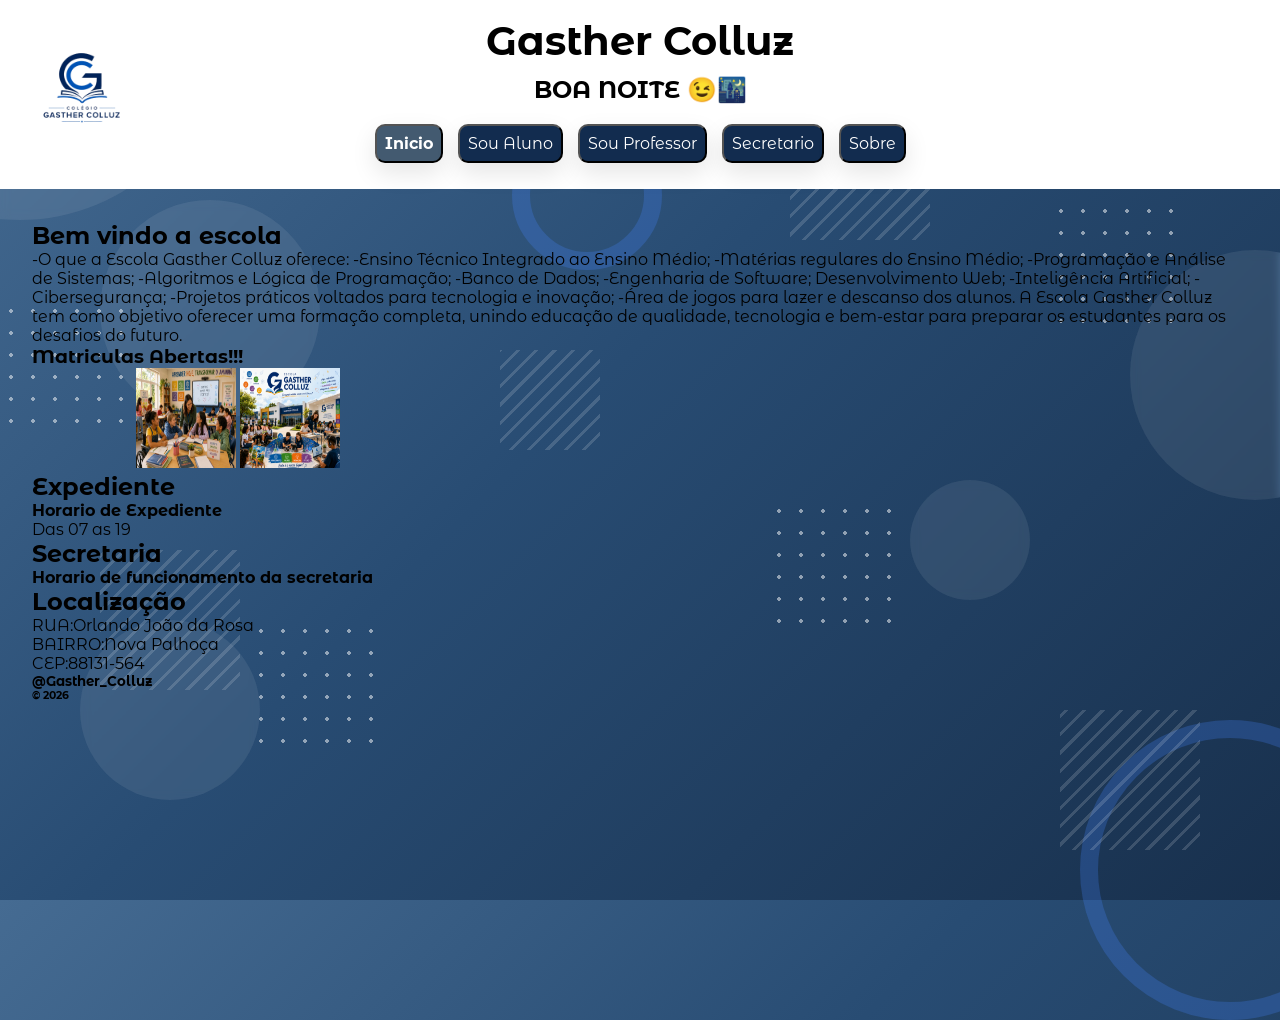
==== index.html @ 4a2c831e "mds qui confusao tropa" ====
<!DOCTYPE html>
<html lang="pt-br">
<head>
    <title >Colégio Gasther Colluz </title>
    <meta charset="UTF-8">
    <meta name="viewport" content="width=device-width, initial-scale=1.0">
    <link rel="stylesheet" href="sonicface.css">
 
</head>
<body>
  <div class="decoracao circulo c1"></div>
  <div class="decoracao circulo c2"></div>
  <div class="decoracao circulo c3"></div>
  <div class="decoracao circulo c4"></div>
  <div class="decoracao circulo c5"></div>
  <div class="decoracao anel a1"></div>
  <div class="decoracao anel a2"></div>
  <div class="decoracao anel a3"></div>
  <div class="decoracao bolinhas b1"></div>
  <div class="decoracao bolinhas b2"></div>
  <div class="decoracao bolinhas b3"></div>
  <div class="decoracao bolinhas b4"></div>
  <div class="decoracao bolinhas b5"></div>
  <div class="decoracao linhas l1"></div>
  <div class="decoracao linhas l2"></div>
  <div class="decoracao linhas l3"></div>
  <div class="decoracao linhas l4"></div>
    <header>
        <h1>Gasther Colluz</h1>
          <h2 id="horario">Carregando</h2>
          <nav class="abas">
            <button class="aba active" onclick="navegarPara('inicio', event)">Inicio</button>
             <button class="aba" onclick="navegarPara('aluno', event)">Sou Aluno</button>
              <button class="aba" onclick="navegarPara('professor', event)">Sou Professor</button>
               <button class="aba" onclick="navegarPara('secretario', event)">Secretario</button>
                <button class="aba" onclick="navegarPara('sobre', event)">Sobre</button>
          </nav>
    </header>
    <main>
       
        <section id="inicio" class="conteudo-pagina active">
          <div class="card"><div>
            <h2>Bem vindo a escola</h2>
         <p>-O que a Escola Gasther Colluz oferece:
 
           -Ensino Técnico Integrado ao Ensino Médio;
            -Matérias regulares do Ensino Médio;
         -Programação e Análise de Sistemas;
           -Algoritmos e Lógica de Programação;
             -Banco de Dados;
           -Engenharia de Software;
           Desenvolvimento Web;
         -Inteligência Artificial;
          -Cibersegurança;
                   -Projetos práticos voltados para tecnologia e inovação;
              -Área de jogos para lazer e descanso dos alunos.
 
               A Escola Gasther Colluz tem como objetivo oferecer uma formação completa, unindo educação de qualidade, tecnologia e bem-estar para preparar os estudantes para os desafios do futuro.

            </p>
         <h3>Matriculas Abertas!!!</h3>
         
         <img src="fotos/Gasther Colluz.png" width="100" height="100">
           <img src="fotos/inclusao.jpg" width="100" height="100">
           <img src="fotos/entrada.png" width="100" height="100">
           <h2>Expediente</h2>
           <h4>Horario de Expediente</h4>
           <p>Das 07 as 19</p>
          <h2>Secretaria</h2>
          <h4>Horario de funcionamento da secretaria</h4>
           <h2>Localização</h2>
           <p>RUA:Orlando João da Rosa</p>
           <p>BAIRRO:Nova Palhoça</p>
           <p>CEP:88131-564</p>
            <h5>@Gasther_Colluz</h5>
             <h6>© 2026 </h6>
        </section>
          <section id="sobre" class="conteudo-pagina">
            <h2>🏫O Início de um Sonho (1985)</h2>
             <img src="fotos/construida.jpg" alt="Construçao" width="100" height="100">
             <p>No dia 25 de outubro de 1985, nascia uma instituição com a missão de transformar vidas através do conhecimento. Fundada por três educadores apaixonados pela pedagogia, a escola começou suas atividades em um ambiente simples, mas com o objetivo gigante de oferecer um ensino humanizado, crítico e de alta qualidade.</p>
              <h2> Crescimento e Modernização</h2>
               <p>Ao longo das décadas de 1990 e 2000, a instituição acompanhou as transformações do mundo. A escola expandiu sua estrutura física, inaugurou laboratórios modernos e passou a atender desde a Educação Infantil até o Ensino Médio. O foco sempre foi alinhar a inovação tecnológica aos valores éticos e sociais.</p>
                <h2>A Instituição Hoje</h2>
                 <p>Atualmente, somos referência em excelência acadêmica e formação integral. Preparamos nossos alunos não apenas para os exames e vestibulares mais concorridos, mas também para os desafios globais do século XXI, cultivando a liderança, a empatia e o pensamento do futuro.</p>
                  <h2>A Origem do Nosso Nome</h2>
                   <p>Muitos se perguntam o significado por trás da nossa marca. A identidade da escola é o reflexo direto da união, do esforço e do coração dos nossos três fundadores. O nome Gasther Colluz nasceu da junção harmoniosa dos nomes de Giovanna Luz, Arthur Castillo e Ester Correa. Essa combinação simboliza a soma de seus ideais e o legado vivo que eles decidiram construir juntos para a educação.</p> <br>
                    <h2>Sobre nos</h2>
                     <img src="fotos/arthur_castillo.png" alt="criador 1" width="100" height="100">
                      <img src="fotos/ester.png" alt="criador 2" width="100" height="100">
                       <img src="fotos/luz.png" alt="criador 3" width="100" height="100">
                        <p>O projeto da Escola Gasther Colluz foi desenvolvido por Arthur, Ester e Giovanna. Durante a criação, o grupo realizou diversas conversas, discussões e trocas de ideias para tornar o projeto o mais completo e criativo possível. O objetivo era desenvolver uma escola diferente das demais, combinando tecnologia, inovação e conforto para os alunos.
                         Ao longo do trabalho, surgiram vários desafios e opiniões diferentes, mas isso ajudou a melhorar o projeto. Cada integrante contribuiu com ideias para a estrutura da escola, os cursos oferecidos e os recursos disponíveis, sempre buscando criar uma proposta de destaque a cima da turma.
                          Para o desenvolvimento do projeto, foram utilizados conceitos de programação e desenvolvimento de sistemas, incluindo HTML, CSS, Python, Banco de Dados e levantamento de requisitos. Com criatividade, dedicação e trabalho em equipe, o grupo conseguiu transformar suas ideias em uma escola moderna, tecnológica e preparada para o futuro.
                           </p>
       
        </section>
         
        <section id="aluno" class="conteudo-pagina">
           <h2>Login</h2>
          <div class="card">
           <form action="pagina_alunos.html">
           <input type="email" placeholder="Digite seu email" required>
           <input type="text" inputmode="numeric" pattern="[0-9]{6,8}" oninvalid="this.setCustomValidity('A matrícula deve conter apenas números, entre 6 e 8 dígitos.')" oninput="this.setCustomValidity('')" placeholder="Digite sua matricula" required>
           <input type="text" placeholder="Digite seu nome" required>
           <input type="password" placeholder="Digite sua senha" 
           required minlength="8">
           <button type="submit">Entrar</button>
        </form>
           </div>
          </section>
          <section id="professor" class="conteudo-pagina">
            <h2>Login</h2>
            <div class="card">
            <form>
            <input type="email" placeholder="Digite seu email" required>
            <input type="text" inputmode="numeric" pattern="[0-9]{6,8}" oninvalid="this.setCustomValidity('A matrícula deve conter apenas números, entre 6 e 8 dígitos.')" oninput="this.setCustomValidity('')" placeholder="Digite sua matricula" required>
            <input type="text" placeholder="Digite seu nome" required>
            <input type="password" placeholder="Digite sua senha" required minlength="8">
             <button type="submit">Entrar</button>
        </form>
        </div>
          </section>
          <section id="secretario" class="conteudo-pagina">
            <h2>Login</h2>
           <div class="card">
           <form>
            <input type="email" placeholder="Digite seu email" required>
            <input type="text" inputmode="numeric" pattern="[0-9]{6,8}" oninvalid="this.setCustomValidity('A matrícula deve conter apenas números, entre 6 e 8 dígitos.')" oninput="this.setCustomValidity('')" placeholder="Digite sua matricula" required>
            <input type="text" placeholder="Digite seu nome" required>
            <input type="password" placeholder="Digite sua senha" required minlength="8">
            <button type="submit">Entrar</button>
        </form>
           </div>
         </section>
     </main>
   
      <footer>
       
    </footer>
   
    <script>
    const hora = new Date().getHours();
let textohorario = "";
 
if (hora >= 5 && hora < 12) {
    textohorario = "BOM DIA 😊☀️";  
} else if (hora >= 12 && hora < 18) {
    textohorario = "BOA TARDE 😁🌆";
} else {
    textohorario = "BOA NOITE 😉🌃";
}
 
// Adicionado o parâmetro 'event' aqui para garantir o funcionamento do currentTarget
function navegarPara(idPagina, event) {
    // 1. Remove o active de todos os botões das abas
    const abas = document.querySelectorAll('.aba');
    abas.forEach(aba => aba.classList.remove('active'));
       
    // 2. Remove o active de todas as seções de conteúdo
    const paginas = document.querySelectorAll('.conteudo-pagina');
    paginas.forEach(pagina => pagina.classList.remove('active'));
 
    // 3. Adiciona active no botão que você clicou
    event.currentTarget.classList.add('active');
   
    // 4. Mostra a página correta
    document.getElementById(idPagina).classList.add('active');
}
 

document.getElementById("horario").innerText = textohorario;
 
     </script>
</body>
---- sonicface.css ----
@import url('https://fonts.googleapis.com/css2?family=Montserrat+Alternates:ital,wght@0,100;0,200;0,300;0,400;0,500;0,600;0,700;0,800;0,900;1,100;1,200;1,300;1,400;1,500;1,600;1,700;1,800;1,900&display=swap');
 
* {
  margin: 0;
  padding: 0;
  box-sizing: border-box;
}


body {
    margin: 0;
    min-height: 100vh;
    overflow-x: hidden;
    position: relative;
    background-color: #426688;
    color: #000000;
    font-family: "Montserrat Alternates", sans-serif;
    font-weight: 400;

    background: linear-gradient(
        135deg,
        #456b92 0%,
        #284c73 45%,
        #18304d 100%
    );
}

.decoracao{
    position: absolute;
    z-index: -1;
    pointer-events: none;
}

.circulo{
    border-radius: 50%;
    background: rgba(255,255,255,0.08);
    backdrop-filter: blur(5px);
}

.c1{
    width: 400px;
    height: 400px;
    top: -180px;
    left: -180px;
}

.c2{
    width: 250px;
    height: 250px;
    top: 250px;
    right: -100px;
}

.c3{
    width: 180px;
    height: 180px;
    bottom: 100px;
    left: 80px;
}

.c4{
    width: 120px;
    height: 120px;
    bottom: 300px;
    right: 250px;
}

.c5{
    width: 220px;
    height: 220px;
    top: 200px;
    left: 100px;
}

.anel{
    border-radius: 50%;
    border: 18px solid rgba(70,130,255,0.25);
}

.a1{
    width: 300px;
    height: 300px;
    bottom: -120px;
    right: -100px;
}

.a2{
    width: 150px;
    height: 150px;
    top: 120px;
    left: 40%;
}

.a3{
    width: 180px;
    height: 180px;
    top: -50px;
    right: 150px;
    border-width: 12px;
}

.bolinhas{
    width: 130px;
    height: 130px;
    background-image:
        radial-gradient(
            rgba(255,255,255,0.5) 2px,
            transparent 2px
        );
    background-size: 22px 22px;
}

.b1{
    top: 200px;
    right: 100px;
}

.b2{
    bottom: 150px;
    left: 250px;
}

.b3{
    top: 500px;
    left: 60%;
}

.b4{
    top: 50px;
    left: 150px;
}

.b5{
  top: 300px;
}

.linhas{
    width: 140px;
    height: 140px;
    background:
        repeating-linear-gradient(
            -45deg,
            transparent,
            transparent 10px,
            rgba(255,255,255,0.15) 10px,
            rgba(255,255,255,0.15) 13px
        );
}

.l1{
    top: 100px;
    right: 350px;
}

.l2{
    bottom: 50px;
    right: 80px;
}

.l3{
    top: 550px;
    left: 100px;
}

.l4{
    width: 100px;
    height: 100px;
    bottom: 450px;
    left: 500px;
}

header {
    font-weight: 400;
    padding: 1rem;
    background-color: #FFFFFF;
    text-align: center;
}

h1 {
  font-family: "Montserrat Alternates", sans-serif;
  margin-bottom: 10px;
  font-size: 40px;
}
 
main {
  padding: 2rem;
  display: flex;
  flex-direction: column;
  gap: 1.5rem;
  justify-content: center;
  align-items: center;
}
 
section {
  display: flex;
  flex-direction: colunm;
  gap:2rem;
  padding: 0;
  width: 100;

}

p{
  padding: 0%;
  width: 100%;
}
 
footer {
  position: fixed;
  bottom: 0;
  left: 10px;
  padding: 0;
  color:#122C4F;
}


.abas {
  display: flex;
  justify-content: center;
  gap: 15px;
  margin-top: 10px;
  padding: 10px
}

.menu {
  display: flex;
  flex-direction: column;
  align-items: center;
}
   
  
input[type="text"], input[type="password"]{
  width: 100%;
  padding: 0.6rem;
  border:2px solid #122C4F;
  outline: none;
  border-radius: 10px;
  background-color: #FFFFFF;

}

 input[type="email"]{
  display: flex;
  flex-direction: column;
  padding: 0.6rem;
  border-radius: 10px;
  border: 2px solid #122C4f;
  outline: none;
  position: relative;
  top: -5px;
  width: 100%;
}


.card{
  display: flex;
  flex-direction: colunm;
  gap: 2px;
}
button.aba.card {
    background-color: #FFFFFF;
    width: 100%;
    height: 500px;
    max-width: 700px;
    padding: 3rem;
    border-radius: 10px;
    outline: none;
    box-shadow: 0 10px 25px rgba(0, 0, 0, 0.9);
}
 
button {
  background-color: #122C4F;
  color: #FFFFFF;
  border-radius: 10px;
  font-family: "Montserrat Alternates", sans-serif;
  font-size: 1.0rem;
  padding: 0.5rem;
  outline: none;
  box-shadow: 0 10px 25px rgb(0,0,0,0.1);
  
}

.aba.active {
  background-color: #435a70;
  color: white;
  font-weight: bold;
}

.aba.active:hover {
  background-color: #5B88B2;
  cursor: pointer;
  background-color: #122C4F
}

.conteudo-pagina{
  display: none;
}
.conteudo-pagina.active{
  display: block;
}

img[src="fotos/luz.png"] {
  transform: rotate(90deg);
}

img[src="fotos/Gasther Colluz.png"] {
  position: relative;
  top: -330px;
}
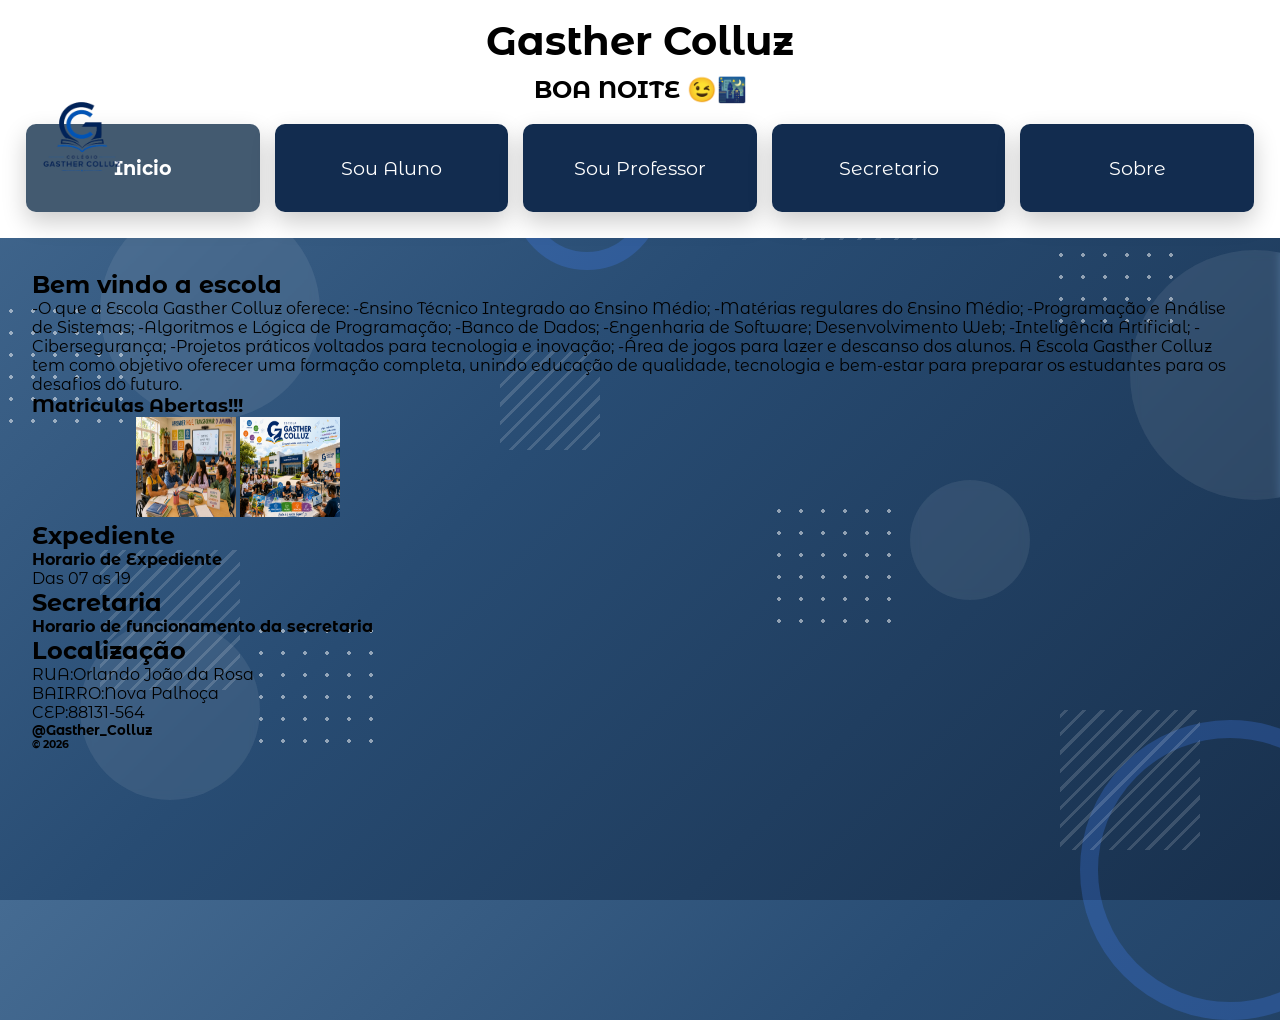
==== commit 8e6014a8: "asa" ====
--- a/index.html
+++ b/index.html
@@ -26,8 +26,9 @@
   <div class="decoracao linhas l3"></div>
   <div class="decoracao linhas l4"></div>
     <header>
-        <h1>Gasther Colluz</h1>
-          <h2 id="horario">Carregando</h2>
+        <h1>Gasther Colluz</h1> 
+        <h2 id="horario">Carregando</h2>
+         
           <nav class="abas">
             <button class="aba active" onclick="navegarPara('inicio', event)">Inicio</button>
              <button class="aba" onclick="navegarPara('aluno', event)">Sou Aluno</button>
@@ -39,7 +40,7 @@
     <main>
        
         <section id="inicio" class="conteudo-pagina active">
-          <div class="card"><div>
+         
             <h2>Bem vindo a escola</h2>
          <p>-O que a Escola Gasther Colluz oferece:
  
@@ -173,4 +174,4 @@
  
      </script>
 </body>
- + </html>
--- a/sonicface.css
+++ b/sonicface.css
@@ -252,33 +252,35 @@
 }
 
 
-.card{
-  display: flex;
-  flex-direction: colunm;
-  gap: 2px;
-}
-button.aba.card {
-    background-color: #FFFFFF;
+.card {
+    display: flex;
+    flex-direction: column; 
+    gap: 20px;
+    max-width: 700px;
+    margin: auto;
+}
+
+button.aba {
+    background-color: #122C4F;
+    color: #FFFFFF;
     width: 100%;
-    height: 500px;
-    max-width: 700px;
-    padding: 3rem;
+    padding: 2rem;
+    border: none;
     border-radius: 10px;
     outline: none;
-    box-shadow: 0 10px 25px rgba(0, 0, 0, 0.9);
-}
- 
-button {
-  background-color: #122C4F;
-  color: #FFFFFF;
-  border-radius: 10px;
-  font-family: "Montserrat Alternates", sans-serif;
-  font-size: 1.0rem;
-  padding: 0.5rem;
-  outline: none;
-  box-shadow: 0 10px 25px rgb(0,0,0,0.1);
-  
-}
+    cursor: pointer;
+    font-size: 1.2rem;
+    font-family: "Montserrat Alternates", sans-serif; ;
+
+    box-shadow: 0 10px 25px rgba(0, 0, 0, 0.2);
+    transition: 0.3s;
+}
+
+button.aba:hover {
+    transform: translateY(-5px);
+    box-shadow: 0 15px 30px rgba(0,0,0,0.3);
+}
+
 
 .aba.active {
   background-color: #435a70;
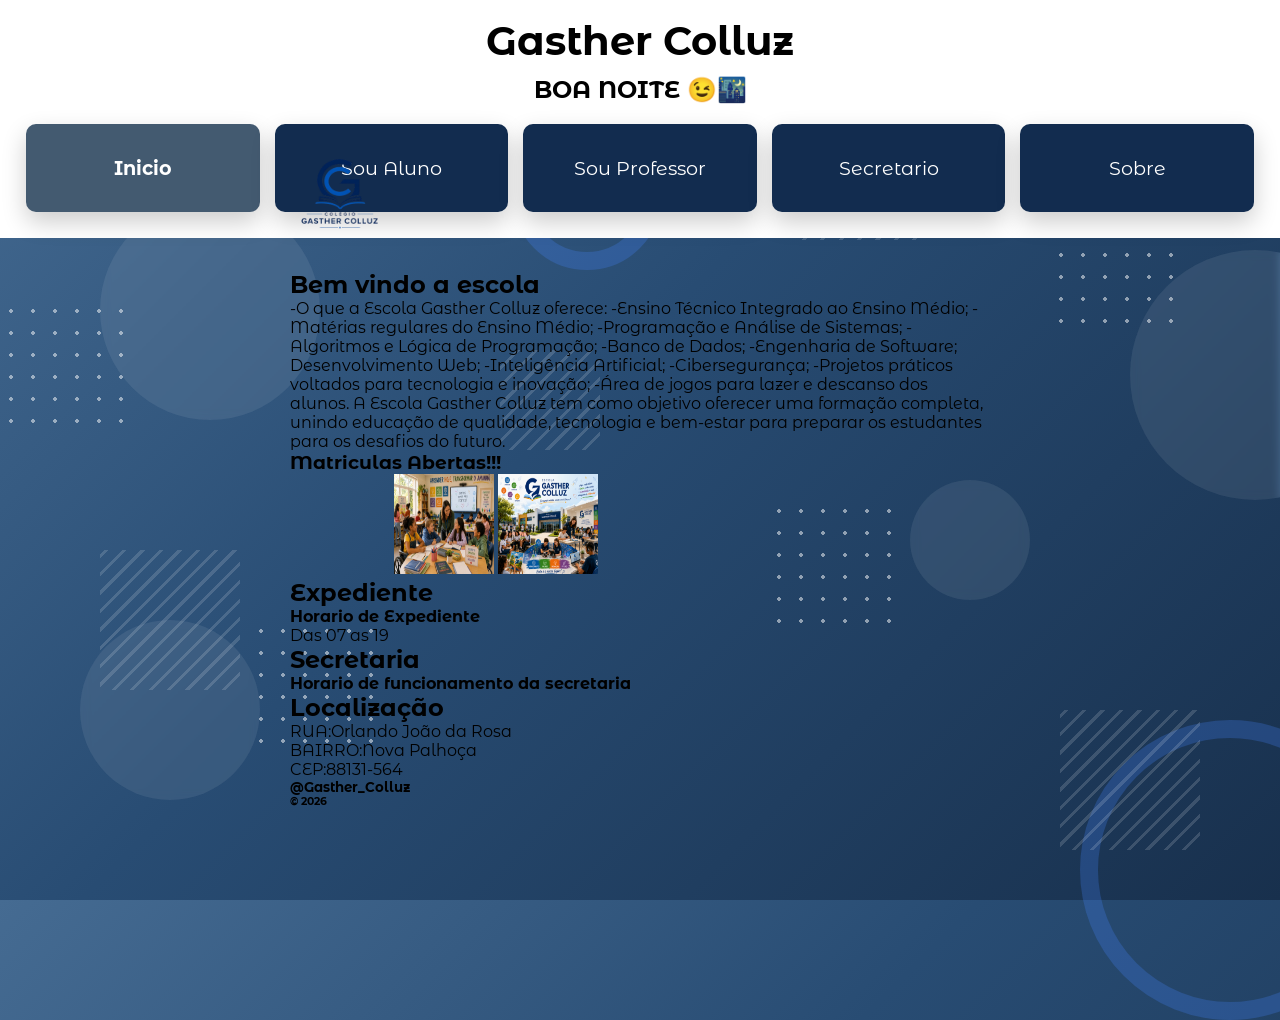
==== commit ce23be9d: "Merge branch 'QA_interface' of https://github.com/Luzzzkkkkk/ProjetoFinalDS-Arthur-Ester-Luz into QA" ====
--- a/index.html
+++ b/index.html
@@ -40,7 +40,7 @@
     <main>
        
         <section id="inicio" class="conteudo-pagina active">
-         
+          <div class="card"><div>
             <h2>Bem vindo a escola</h2>
          <p>-O que a Escola Gasther Colluz oferece:
  
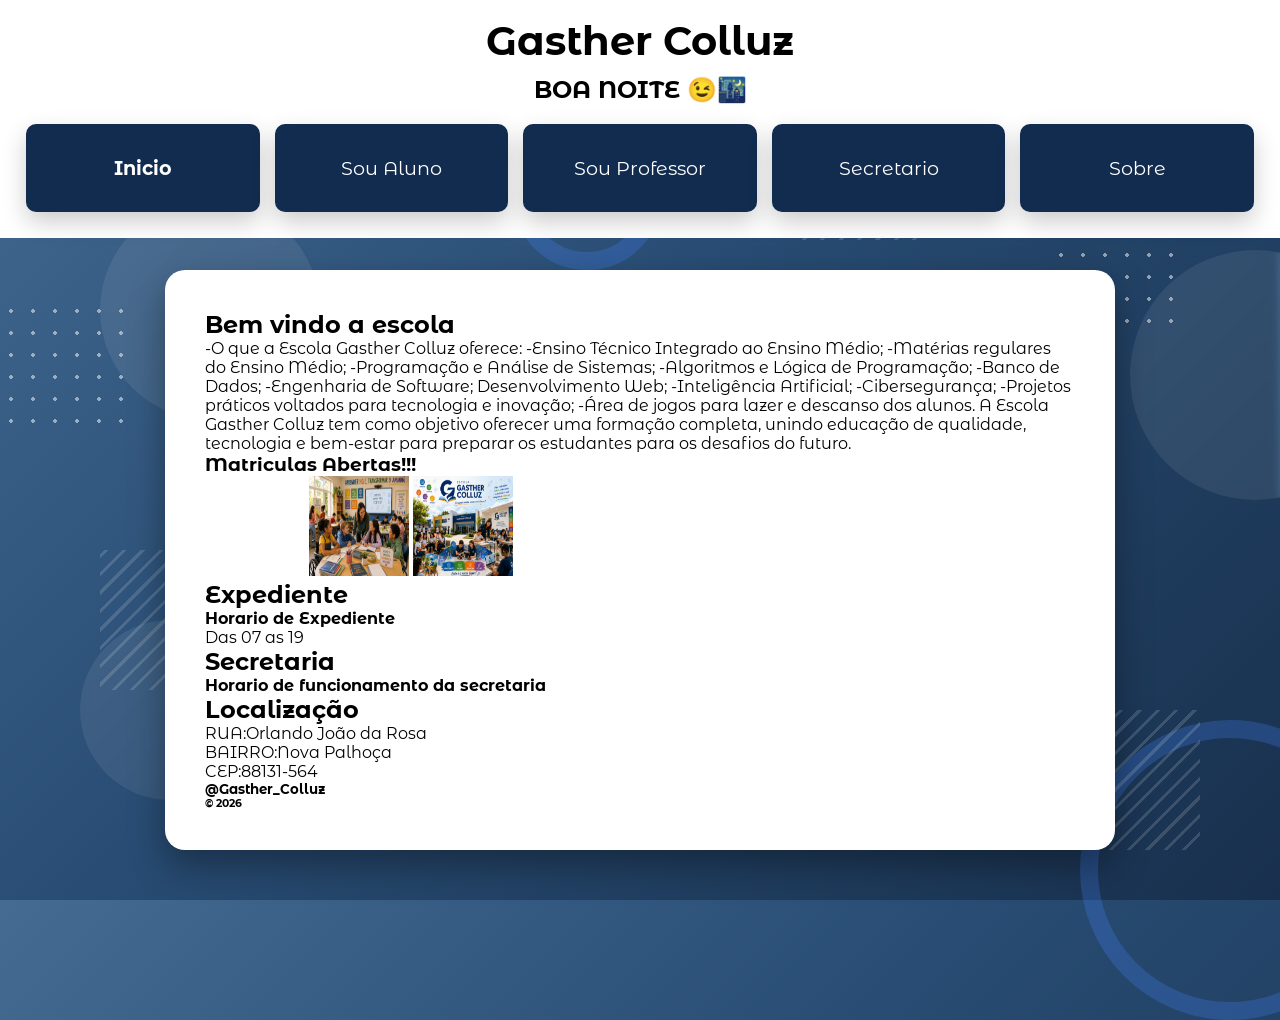
==== commit f62bc28c: "mds qui odio da aba dos professore tropa mds to em fase de sofrimento intenso" ====
--- a/index.html
+++ b/index.html
@@ -40,7 +40,7 @@
     <main>
        
         <section id="inicio" class="conteudo-pagina active">
-          <div class="card"><div>
+          <div class="card-inicio"><div>
             <h2>Bem vindo a escola</h2>
          <p>-O que a Escola Gasther Colluz oferece:
  
@@ -77,7 +77,9 @@
              <h6>© 2026 </h6>
         </section>
           <section id="sobre" class="conteudo-pagina">
+          <div class="card-conteudo-pagina">
             <h2>🏫O Início de um Sonho (1985)</h2>
+            <div class="card">
              <img src="fotos/construida.jpg" alt="Construçao" width="100" height="100">
              <p>No dia 25 de outubro de 1985, nascia uma instituição com a missão de transformar vidas através do conhecimento. Fundada por três educadores apaixonados pela pedagogia, a escola começou suas atividades em um ambiente simples, mas com o objetivo gigante de oferecer um ensino humanizado, crítico e de alta qualidade.</p>
               <h2> Crescimento e Modernização</h2>
@@ -86,7 +88,7 @@
                  <p>Atualmente, somos referência em excelência acadêmica e formação integral. Preparamos nossos alunos não apenas para os exames e vestibulares mais concorridos, mas também para os desafios globais do século XXI, cultivando a liderança, a empatia e o pensamento do futuro.</p>
                   <h2>A Origem do Nosso Nome</h2>
                    <p>Muitos se perguntam o significado por trás da nossa marca. A identidade da escola é o reflexo direto da união, do esforço e do coração dos nossos três fundadores. O nome Gasther Colluz nasceu da junção harmoniosa dos nomes de Giovanna Luz, Arthur Castillo e Ester Correa. Essa combinação simboliza a soma de seus ideais e o legado vivo que eles decidiram construir juntos para a educação.</p> <br>
-                    <h2>Sobre nos</h2>
+                    <h2>Sobre nós</h2>
                      <img src="fotos/arthur_castillo.png" alt="criador 1" width="100" height="100">
                       <img src="fotos/ester.png" alt="criador 2" width="100" height="100">
                        <img src="fotos/luz.png" alt="criador 3" width="100" height="100">
@@ -98,7 +100,8 @@
         </section>
          
         <section id="aluno" class="conteudo-pagina">
-           <h2>Login</h2>
+          <div class="card-login">
+          <h2>Login</h2>
           <div class="card">
            <form action="pagina_alunos.html">
            <input type="email" placeholder="Digite seu email" required>
@@ -109,29 +112,34 @@
            <button type="submit">Entrar</button>
         </form>
            </div>
+           </div>
           </section>
           <section id="professor" class="conteudo-pagina">
+            <div class="card-login">
             <h2>Login</h2>
             <div class="card">
-            <form>
+            <form action="professores.html">
             <input type="email" placeholder="Digite seu email" required>
-            <input type="text" inputmode="numeric" pattern="[0-9]{6,8}" oninvalid="this.setCustomValidity('A matrícula deve conter apenas números, entre 6 e 8 dígitos.')" oninput="this.setCustomValidity('')" placeholder="Digite sua matricula" required>
+            <input type="text" inputmode="numeric" pattern="[0-9]{6,8}" oninvalid="this.setCustomValidity('O ID deve conter apenas números, entre 6 e 8 dígitos.')" oninput="this.setCustomValidity('')" placeholder="Digite seu id" required>
             <input type="text" placeholder="Digite seu nome" required>
             <input type="password" placeholder="Digite sua senha" required minlength="8">
              <button type="submit">Entrar</button>
         </form>
         </div>
+        </div>
           </section>
           <section id="secretario" class="conteudo-pagina">
+            <div class="card-login">
             <h2>Login</h2>
            <div class="card">
-           <form>
+           <form action="admin.html">
             <input type="email" placeholder="Digite seu email" required>
-            <input type="text" inputmode="numeric" pattern="[0-9]{6,8}" oninvalid="this.setCustomValidity('A matrícula deve conter apenas números, entre 6 e 8 dígitos.')" oninput="this.setCustomValidity('')" placeholder="Digite sua matricula" required>
+            <input type="text" inputmode="numeric" pattern="[0-9]{6,8}" oninvalid="this.setCustomValidity('O ID deve conter apenas números, entre 6 e 8 dígitos.')" oninput="this.setCustomValidity('')" placeholder="Digite seu id" required>
             <input type="text" placeholder="Digite seu nome" required>
             <input type="password" placeholder="Digite sua senha" required minlength="8">
             <button type="submit">Entrar</button>
         </form>
+           </div>
            </div>
          </section>
      </main>
--- a/sonicface.css
+++ b/sonicface.css
@@ -1,187 +1,179 @@
-@import url('https://fonts.googleapis.com/css2?family=Montserrat+Alternates:ital,wght@0,100;0,200;0,300;0,400;0,500;0,600;0,700;0,800;0,900;1,100;1,200;1,300;1,400;1,500;1,600;1,700;1,800;1,900&display=swap');
- 
+@import url('https://fonts.googleapis.com/css2?family=Montserrat+Alternates:wght@100;200;300;400;500;600;700;800;900&display=swap');
+
 * {
   margin: 0;
   padding: 0;
   box-sizing: border-box;
 }
 
-
 body {
-    margin: 0;
-    min-height: 100vh;
-    overflow-x: hidden;
-    position: relative;
-    background-color: #426688;
-    color: #000000;
-    font-family: "Montserrat Alternates", sans-serif;
-    font-weight: 400;
-
-    background: linear-gradient(
-        135deg,
-        #456b92 0%,
-        #284c73 45%,
-        #18304d 100%
-    );
-}
-
-.decoracao{
-    position: absolute;
-    z-index: -1;
-    pointer-events: none;
-}
-
-.circulo{
-    border-radius: 50%;
-    background: rgba(255,255,255,0.08);
-    backdrop-filter: blur(5px);
-}
-
-.c1{
-    width: 400px;
-    height: 400px;
-    top: -180px;
-    left: -180px;
-}
-
-.c2{
-    width: 250px;
-    height: 250px;
-    top: 250px;
-    right: -100px;
-}
-
-.c3{
-    width: 180px;
-    height: 180px;
-    bottom: 100px;
-    left: 80px;
-}
-
-.c4{
-    width: 120px;
-    height: 120px;
-    bottom: 300px;
-    right: 250px;
-}
-
-.c5{
-    width: 220px;
-    height: 220px;
-    top: 200px;
-    left: 100px;
-}
-
-.anel{
-    border-radius: 50%;
-    border: 18px solid rgba(70,130,255,0.25);
-}
-
-.a1{
-    width: 300px;
-    height: 300px;
-    bottom: -120px;
-    right: -100px;
-}
-
-.a2{
-    width: 150px;
-    height: 150px;
-    top: 120px;
-    left: 40%;
-}
-
-.a3{
-    width: 180px;
-    height: 180px;
-    top: -50px;
-    right: 150px;
-    border-width: 12px;
-}
-
-.bolinhas{
-    width: 130px;
-    height: 130px;
-    background-image:
-        radial-gradient(
-            rgba(255,255,255,0.5) 2px,
-            transparent 2px
-        );
-    background-size: 22px 22px;
-}
-
-.b1{
-    top: 200px;
-    right: 100px;
-}
-
-.b2{
-    bottom: 150px;
-    left: 250px;
-}
-
-.b3{
-    top: 500px;
-    left: 60%;
-}
-
-.b4{
-    top: 50px;
-    left: 150px;
-}
-
-.b5{
+  min-height: 100vh;
+  overflow-x: hidden;
+  position: relative;
+  color: #000;
+  font-family: "Montserrat Alternates", sans-serif;
+  font-weight: 400;
+  background: linear-gradient(
+    135deg,
+    #456b92 0%,
+    #284c73 45%,
+    #18304d 100%
+  );
+}
+
+.decoracao {
+  position: absolute;
+  z-index: -1;
+  pointer-events: none;
+}
+
+.circulo {
+  border-radius: 50%;
+  background: rgba(255,255,255,0.08);
+  backdrop-filter: blur(5px);
+}
+
+.c1 {
+  width: 400px;
+  height: 400px;
+  top: -180px;
+  left: -180px;
+}
+
+.c2 {
+  width: 250px;
+  height: 250px;
+  top: 250px;
+  right: -100px;
+}
+
+.c3 {
+  width: 180px;
+  height: 180px;
+  bottom: 100px;
+  left: 80px;
+}
+
+.c4 {
+  width: 120px;
+  height: 120px;
+  bottom: 300px;
+  right: 250px;
+}
+
+.c5 {
+  width: 220px;
+  height: 220px;
+  top: 200px;
+  left: 100px;
+}
+
+.anel {
+  border-radius: 50%;
+  border: 18px solid rgba(70,130,255,0.25);
+}
+
+.a1 {
+  width: 300px;
+  height: 300px;
+  bottom: -120px;
+  right: -100px;
+}
+
+.a2 {
+  width: 150px;
+  height: 150px;
+  top: 120px;
+  left: 40%;
+}
+
+.a3 {
+  width: 180px;
+  height: 180px;
+  top: -50px;
+  right: 150px;
+  border-width: 12px;
+}
+
+.bolinhas {
+  width: 130px;
+  height: 130px;
+  background-image: radial-gradient(
+    rgba(255,255,255,0.5) 2px,
+    transparent 2px
+  );
+  background-size: 22px 22px;
+}
+
+.b1 {
+  top: 200px;
+  right: 100px;
+}
+
+.b2 {
+  bottom: 150px;
+  left: 250px;
+}
+
+.b3 {
+  top: 500px;
+  left: 60%;
+}
+
+.b4 {
+  top: 50px;
+  left: 150px;
+}
+
+.b5 {
   top: 300px;
 }
 
-.linhas{
-    width: 140px;
-    height: 140px;
-    background:
-        repeating-linear-gradient(
-            -45deg,
-            transparent,
-            transparent 10px,
-            rgba(255,255,255,0.15) 10px,
-            rgba(255,255,255,0.15) 13px
-        );
-}
-
-.l1{
-    top: 100px;
-    right: 350px;
-}
-
-.l2{
-    bottom: 50px;
-    right: 80px;
-}
-
-.l3{
-    top: 550px;
-    left: 100px;
-}
-
-.l4{
-    width: 100px;
-    height: 100px;
-    bottom: 450px;
-    left: 500px;
+.linhas {
+  width: 140px;
+  height: 140px;
+  background: repeating-linear-gradient(
+    -45deg,
+    transparent,
+    transparent 10px,
+    rgba(255,255,255,0.15) 10px,
+    rgba(255,255,255,0.15) 13px
+  );
+}
+
+.l1 {
+  top: 100px;
+  right: 350px;
+}
+
+.l2 {
+  bottom: 50px;
+  right: 80px;
+}
+
+.l3 {
+  top: 550px;
+  left: 100px;
+}
+
+.l4 {
+  width: 100px;
+  height: 100px;
+  bottom: 450px;
+  left: 500px;
 }
 
 header {
-    font-weight: 400;
-    padding: 1rem;
-    background-color: #FFFFFF;
-    text-align: center;
+  padding: 1rem;
+  background-color: #fff;
+  text-align: center;
 }
 
 h1 {
-  font-family: "Montserrat Alternates", sans-serif;
   margin-bottom: 10px;
   font-size: 40px;
 }
- 
+
 main {
   padding: 2rem;
   display: flex;
@@ -190,36 +182,30 @@
   justify-content: center;
   align-items: center;
 }
- 
+
 section {
   display: flex;
-  flex-direction: colunm;
-  gap:2rem;
+  gap: 2rem;
   padding: 0;
-  width: 100;
-
-}
-
-p{
-  padding: 0%;
-  width: 100%;
-}
- 
+}
+
+p {
+  width: 100%;
+}
+
 footer {
   position: fixed;
   bottom: 0;
   left: 10px;
-  padding: 0;
-  color:#122C4F;
-}
-
+  color: #122C4F;
+}
 
 .abas {
   display: flex;
   justify-content: center;
   gap: 15px;
   margin-top: 10px;
-  padding: 10px
+  padding: 10px;
 }
 
 .menu {
@@ -227,77 +213,100 @@
   flex-direction: column;
   align-items: center;
 }
-   
-  
-input[type="text"], input[type="password"]{
+
+input[type="text"],
+input[type="password"],
+input[type="email"] {
   width: 100%;
   padding: 0.6rem;
-  border:2px solid #122C4F;
+  border: 2px solid #122C4F;
   outline: none;
   border-radius: 10px;
-  background-color: #FFFFFF;
-
-}
-
- input[type="email"]{
-  display: flex;
-  flex-direction: column;
-  padding: 0.6rem;
+  background-color: #fff;
+  margin-bottom: 7px;
+}
+
+.card-inicio {
+  background: white;
+  width: 100%;
+  max-width: 950px;
+  min-height: 550px;
+  padding: 40px;
+  border-radius: 20px;
+  box-shadow: 0 15px 35px rgba(0,0,0,0.35);
+  overflow-y: auto;
+}
+
+.card-login {
+  background: white;
+  width: 100%;
+  max-width: 700px;
+  min-height: 400px;
+  padding: 40px;
+  border-radius: 20px;
+  box-shadow: 0 15px 35px rgba(0,0,0,0.35);
+
+  display: flex;
+  flex-direction: column;
+  gap: 20px;
+}
+
+.card-conteudo-pagina {
+  background: white;
+  width: 100%;
+  max-width: 1000px;
+  min-height: 650px;
+  padding: 40px;
+  border-radius: 20px;
+  box-shadow: 0 15px 35px rgba(0,0,0,0.35);
+  overflow-y: auto;
+}
+.conteudo-pagina{
+  display: flex;
+  flex-direction: column;
+  align-items: center;
+}
+
+button.aba {
+  background-color: #122C4F;
+  color: #fff;
+  width: 100%;
+  padding: 2rem;
+  border: none;
   border-radius: 10px;
-  border: 2px solid #122C4f;
-  outline: none;
-  position: relative;
-  top: -5px;
-  width: 100%;
-}
-
-
-.card {
-    display: flex;
-    flex-direction: column; 
-    gap: 20px;
-    max-width: 700px;
-    margin: auto;
-}
-
-button.aba {
-    background-color: #122C4F;
-    color: #FFFFFF;
-    width: 100%;
-    padding: 2rem;
-    border: none;
-    border-radius: 10px;
-    outline: none;
-    cursor: pointer;
-    font-size: 1.2rem;
-    font-family: "Montserrat Alternates", sans-serif; ;
-
-    box-shadow: 0 10px 25px rgba(0, 0, 0, 0.2);
-    transition: 0.3s;
+  cursor: pointer;
+  font-size: 1.2rem;
+  font-family: "Montserrat Alternates", sans-serif;
+  box-shadow: 0 10px 25px rgba(0,0,0,0.2);
+  transition: 0.3s;
 }
 
 button.aba:hover {
-    transform: translateY(-5px);
-    box-shadow: 0 15px 30px rgba(0,0,0,0.3);
-}
-
+  transform: translateY(-5px);
+  box-shadow: 0 15px 30px rgba(0,0,0,0.3);
+}
+
+button[type="submit"]{
+  padding: 12px;
+  width: 100%;
+  border-radius: 10px;
+  font-family:"Montserrat Alternates", sans-serif;
+  font-weight: bold;
+  background-color: #122C4F;
+  color: #FFFFFF;
+}
 
 .aba.active {
-  background-color: #435a70;
-  color: white;
+  background-color: #122C4F;
+  color: #fff;
   font-weight: bold;
 }
 
-.aba.active:hover {
-  background-color: #5B88B2;
-  cursor: pointer;
-  background-color: #122C4F
-}
-
-.conteudo-pagina{
+.conteudo-pagina {
   display: none;
 }
-.conteudo-pagina.active{
+
+.conteudo-pagina.active {
   display: block;
 }
 
@@ -310,7 +319,11 @@
   top: -330px;
 }
 
-
-
-
-
+form [action="professores.html"]{
+  display: flex;
+  flex-direction: column;
+  align-items: center;
+}
+
+
+
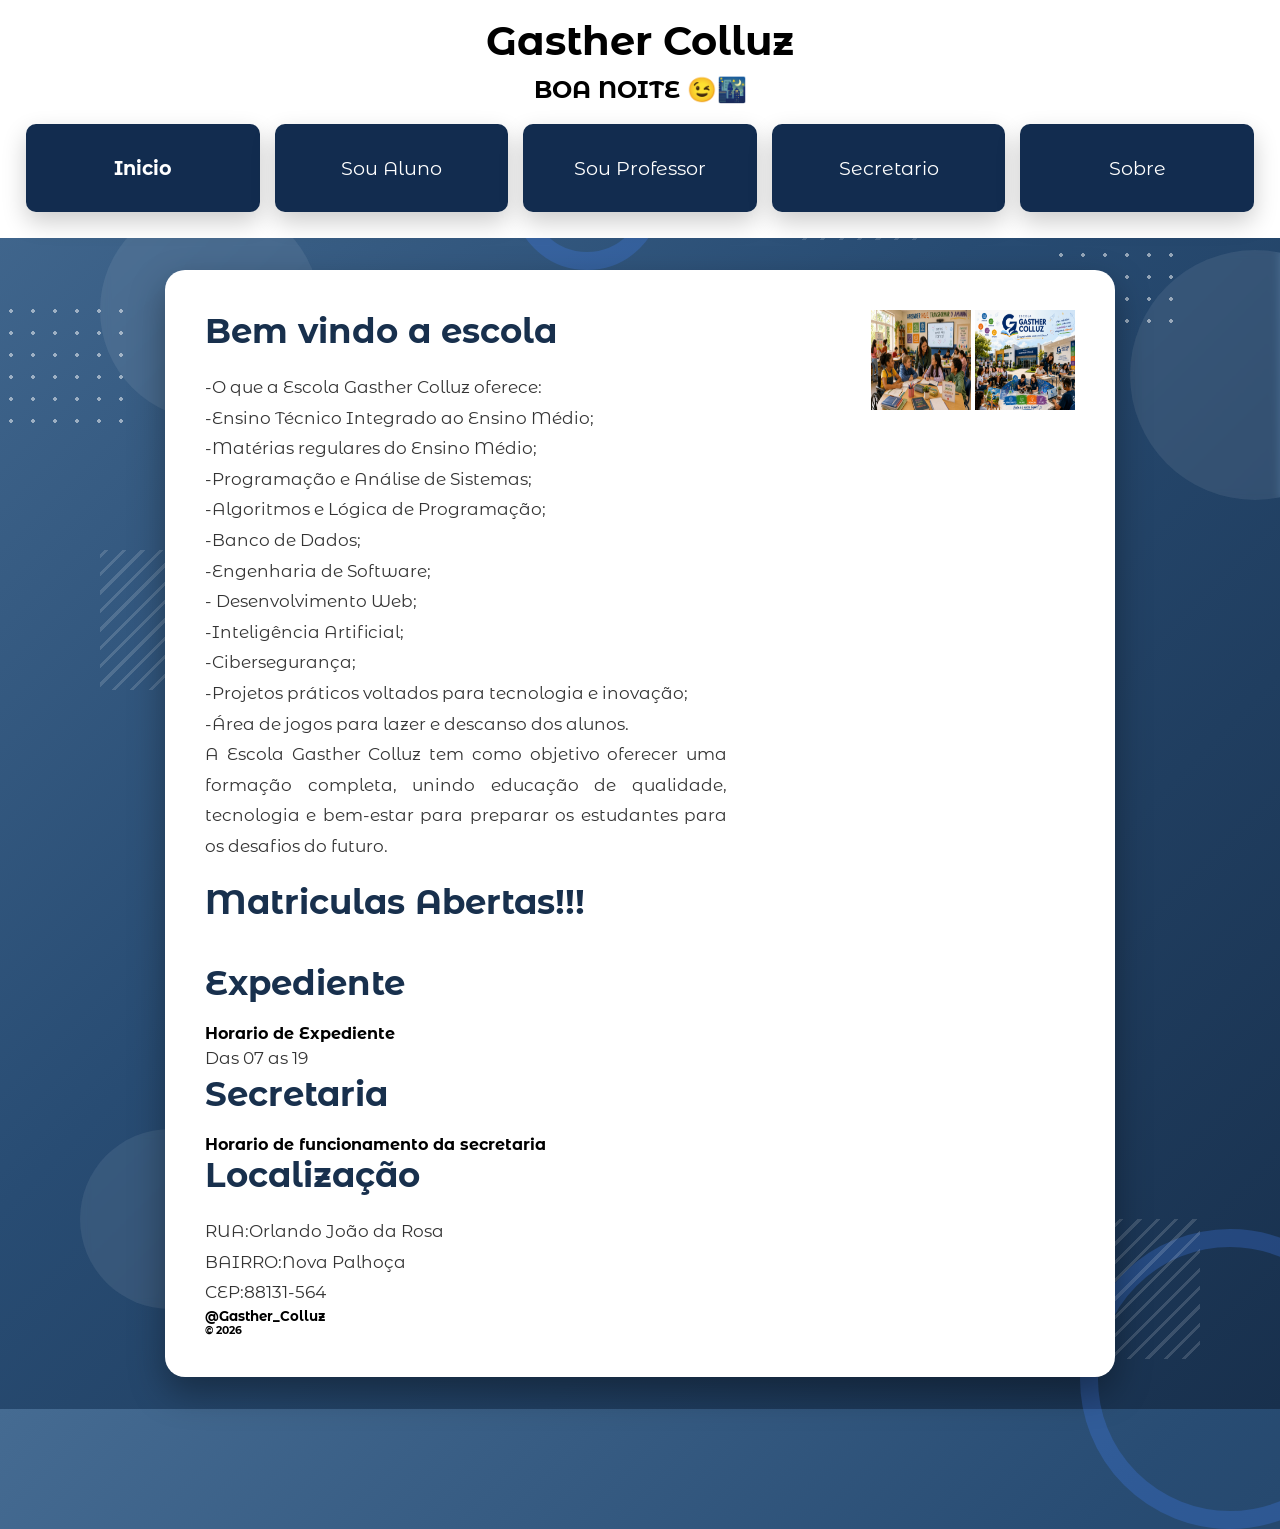
==== commit 1a0bc974: "foda" ====
--- a/index.html
+++ b/index.html
@@ -40,30 +40,27 @@
     <main>
        
         <section id="inicio" class="conteudo-pagina active">
-          <div class="card-inicio"><div>
-            <h2>Bem vindo a escola</h2>
-         <p>-O que a Escola Gasther Colluz oferece:
- 
-           -Ensino Técnico Integrado ao Ensino Médio;
-            -Matérias regulares do Ensino Médio;
-         -Programação e Análise de Sistemas;
-           -Algoritmos e Lógica de Programação;
-             -Banco de Dados;
-           -Engenharia de Software;
-           Desenvolvimento Web;
-         -Inteligência Artificial;
-          -Cibersegurança;
-                   -Projetos práticos voltados para tecnologia e inovação;
-              -Área de jogos para lazer e descanso dos alunos.
- 
-               A Escola Gasther Colluz tem como objetivo oferecer uma formação completa, unindo educação de qualidade, tecnologia e bem-estar para preparar os estudantes para os desafios do futuro.
-
-            </p>
-         <h3>Matriculas Abertas!!!</h3>
-         
-         <img src="fotos/Gasther Colluz.png" width="100" height="100">
-           <img src="fotos/inclusao.jpg" width="100" height="100">
-           <img src="fotos/entrada.png" width="100" height="100">
+          <div class="card-inicio">
+            <div class="texto-inicio">
+             <h2>Bem vindo a escola</h2>
+         <p>-O que a Escola Gasther Colluz oferece:</p>
+ 
+          <p>-Ensino Técnico Integrado ao Ensino Médio;</p>
+           <p> -Matérias regulares do Ensino Médio;</p>
+        <p>-Programação e Análise de Sistemas;</p>
+          <p>-Algoritmos e Lógica de Programação;</p>
+           <p> -Banco de Dados;</p>
+         <p> -Engenharia de Software;</p>
+         <p> - Desenvolvimento Web;</p>
+         <p>-Inteligência Artificial;</p>
+         <p>-Cibersegurança;</p>
+                 <p>  -Projetos práticos voltados para tecnologia e inovação;</p>
+              <p>-Área de jogos para lazer e descanso dos alunos.</p>
+ 
+              <p> A Escola Gasther Colluz tem como objetivo oferecer uma formação completa, unindo educação de qualidade, tecnologia e bem-estar para preparar os estudantes para os desafios do futuro. </p>
+        <br> <h2>Matriculas Abertas!!!</h2> <br>
+         
+         
            <h2>Expediente</h2>
            <h4>Horario de Expediente</h4>
            <p>Das 07 as 19</p>
@@ -75,9 +72,18 @@
            <p>CEP:88131-564</p>
             <h5>@Gasther_Colluz</h5>
              <h6>© 2026 </h6>
+            </div>
+                 <div class="imagem-inicio">
+                      <img src="fotos/Gasther Colluz.png" width="100" height="100">
+                        <img src="fotos/inclusao.jpg" width="100" height="100">
+                         <img src="fotos/entrada.png" width="100" height="100">
+            </div>
+          </div>
+            
         </section>
           <section id="sobre" class="conteudo-pagina">
           <div class="card-conteudo-pagina">
+           <div class="historia">
             <h2>🏫O Início de um Sonho (1985)</h2>
             <div class="card">
              <img src="fotos/construida.jpg" alt="Construçao" width="100" height="100">
@@ -88,15 +94,26 @@
                  <p>Atualmente, somos referência em excelência acadêmica e formação integral. Preparamos nossos alunos não apenas para os exames e vestibulares mais concorridos, mas também para os desafios globais do século XXI, cultivando a liderança, a empatia e o pensamento do futuro.</p>
                   <h2>A Origem do Nosso Nome</h2>
                    <p>Muitos se perguntam o significado por trás da nossa marca. A identidade da escola é o reflexo direto da união, do esforço e do coração dos nossos três fundadores. O nome Gasther Colluz nasceu da junção harmoniosa dos nomes de Giovanna Luz, Arthur Castillo e Ester Correa. Essa combinação simboliza a soma de seus ideais e o legado vivo que eles decidiram construir juntos para a educação.</p> <br>
-                    <h2>Sobre nós</h2>
-                     <img src="fotos/arthur_castillo.png" alt="criador 1" width="100" height="100">
-                      <img src="fotos/ester.png" alt="criador 2" width="100" height="100">
-                       <img src="fotos/luz.png" alt="criador 3" width="100" height="100">
-                        <p>O projeto da Escola Gasther Colluz foi desenvolvido por Arthur, Ester e Giovanna. Durante a criação, o grupo realizou diversas conversas, discussões e trocas de ideias para tornar o projeto o mais completo e criativo possível. O objetivo era desenvolver uma escola diferente das demais, combinando tecnologia, inovação e conforto para os alunos.
+                    </div>
+                    <div class="fundadores">
+                   <h2>Sobre nós</h2>  
+                    <div>
+                      <img src="fotos/arthur_castillo.png" alt="criador 1" width="100" height="100">
+                      <h3>Arthur Castillo</h3>
+                    </div>
+                      <div>
+                        <img src="fotos/ester.png" alt="criador 2" width="100" height="100">
+                        <h3>Ester Correa</h3>
+                      </div>
+                      <div> <img src="fotos/luz.png" alt="criador 3" width="100" height="100">
+                        <h3>Giovanna Luz</h3>
+                      </div>
+                       
+                      <div class="sobre-projeto"> <p>O projeto da Escola Gasther Colluz foi desenvolvido por Arthur, Ester e Giovanna. Durante a criação, o grupo realizou diversas conversas, discussões e trocas de ideias para tornar o projeto o mais completo e criativo possível. O objetivo era desenvolver uma escola diferente das demais, combinando tecnologia, inovação e conforto para os alunos.
                          Ao longo do trabalho, surgiram vários desafios e opiniões diferentes, mas isso ajudou a melhorar o projeto. Cada integrante contribuiu com ideias para a estrutura da escola, os cursos oferecidos e os recursos disponíveis, sempre buscando criar uma proposta de destaque a cima da turma.
-                          Para o desenvolvimento do projeto, foram utilizados conceitos de programação e desenvolvimento de sistemas, incluindo HTML, CSS, Python, Banco de Dados e levantamento de requisitos. Com criatividade, dedicação e trabalho em equipe, o grupo conseguiu transformar suas ideias em uma escola moderna, tecnológica e preparada para o futuro.
-                           </p>
-       
+                          Para o desenvolvimento do projeto, foram utilizados conceitos de programação e desenvolvimento de sistemas, incluindo HTML, CSS, Python, Banco de Dados e levantamento de requisitos. Com criatividade, dedicação e trabalho em equipe, o grupo conseguiu transformar suas ideias em uma escola moderna, tecnológica e preparada para o futuro.</p>
+                           </div>
+       </div>
         </section>
          
         <section id="aluno" class="conteudo-pagina">
--- a/sonicface.css
+++ b/sonicface.css
@@ -319,11 +319,157 @@
   top: -330px;
 }
 
-form [action="professores.html"]{
+form{
   display: flex;
   flex-direction: column;
   align-items: center;
 }
 
-
-
+.card-inicio{
+ display: flex;
+ justify-content: space-between;
+ align-items: flex-start;
+ gap: 40px;
+ padding: 40px;
+}
+
+.texto-inicio{
+ flex: 2;
+}
+
+.texto-inicio h2{
+ font-size: 34px;
+ color: #18304d;
+ margin-bottom: 20px;
+}
+
+
+
+.texto-inicio h3{
+ color: #295d93;
+ margin-top: 30px;
+}
+
+
+
+.texto-inicio p{
+ font-size: 17px;
+ line-height: 1.8;
+ text-align: justify;
+ color: #333;
+}
+
+
+
+.imagens-inicio{
+ flex: 1;
+ display: flex;
+ flex-direction: column;
+ gap: 20px;
+ align-items: center;
+}
+
+
+
+.imagens-inicio img{
+ width: 240px;
+ height: 160px;
+ object-fit: cover;
+ border-radius: 15px;
+ box-shadow: 0 10px 25px rgba(0,0,0,.25);
+ transition: .3s;
+}
+
+
+
+.imagens-inicio img:hover{
+ transform: scale(1.05);
+}
+
+
+
+.info-escola{
+ margin-top: 30px;
+ padding: 20px;
+ background: #f5f8fc;
+ border-left: 6px solid #295d93;
+ border-radius: 12px;
+ box-shadow: 0 5px 15px rgba(0,0,0,.1);
+}
+
+.info-escola h3{
+  margin-bottom: 10px;
+}
+
+
+.info-escola p{
+  margin: 8px 0;
+}
+
+.matriculas{
+
+ background: #295d93;
+ color: white;
+ padding: 15px;
+ border-radius: 12px;
+ text-align: center;
+ font-size: 22px;
+ font-weight: bold;
+ margin: 25px 0;
+ box-shadow: 0 10px 20px rgba(0,0,0,.2);
+ animation: pulse 2s infinite;
+}
+
+@keyframes pulse{
+
+
+0%{
+
+ transform: scale(1);
+
+}
+
+50%{
+  transform: scale(1.03);
+}
+
+ 100%{
+ transform: scale(1);
+}
+
+}
+
+.card-inicio{
+ transition: .4s;
+}
+
+
+
+.card-inicio:hover{
+ transform: translateY(-5px);
+ box-shadow: 0 20px 40px rgba(0,0,0,.35);
+}
+
+
+@media(max-width:900px){
+
+.card-inicio{
+
+flex-direction: column;
+
+}
+
+.imagens-inicio{
+  width: 100%;
+  flex-direction: row;
+  flex-wrap:wrap;
+  justify-content: center;
+}
+
+.imagens-inicio img{
+  width: 180px;
+  height: 130px;
+}
+}
+
+
